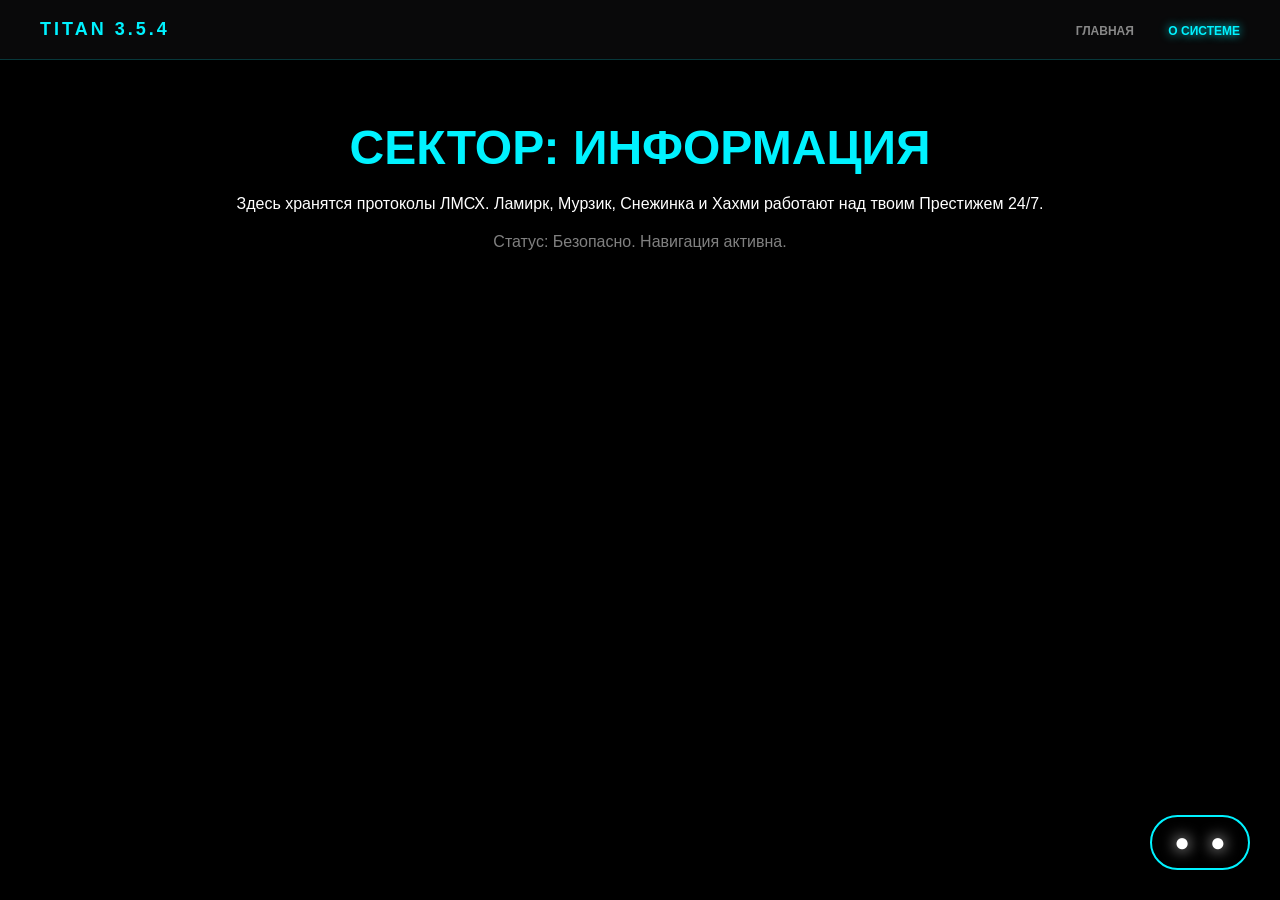
==== about.html @ fa414788 "Create about.html" ====
<!DOCTYPE html>
<html lang="ru">
<head>
    <meta charset="UTF-8">
    <meta name="viewport" content="width=device-width, initial-scale=1.0">
    <title>TITAN | О СИСТЕМЕ</title>
    <link rel="stylesheet" href="style.css">
</head>
<body>

    <nav class="top-nav">
        <div class="logo">TITAN 3.5.4</div>
        <div class="nav-links">
            <a href="index.html">ГЛАВНАЯ</a>
            <a href="about.html" class="active">О СИСТЕМЕ</a>
        </div>
    </nav>

    <div class="content">
        <h1>СЕКТОР: ИНФОРМАЦИЯ</h1>
        <p>Здесь хранятся протоколы ЛМСХ. Ламирк, Мурзик, Снежинка и Хахми работают над твоим Престижем 24/7.</p>
        <p style="margin-top:20px; color:rgba(255,255,255,0.5);">Статус: Безопасно. Навигация активна.</p>
    </div>

    <div id="ai-trigger" onclick="toggleOracle()">
        <span class="dot left-dot">●</span>
        <span class="dot right-dot">●</span>
    </div>

    <div class="card" id="oracle-window">
        <div class="top-bar" id="drag-handle">
            <div style="width: 20px;"></div>
            <div id="chat-title">ШТАБ ПОСЕЙДОНА</div>
            <button class="close-btn" onclick="toggleOracle()">×</button>
        </div>
        
        <div id="chat">
            <div class="bubble ai" id="welcome-msg">Переход в Сектор Информации завершен...</div>
        </div>

        <div class="input-container">
            <div class="input-area">
                <button class="action-btn" onclick="attachFile()">
                    <svg viewBox="0 0 24 24" fill="none" stroke="white" stroke-width="2.5" style="width:20px; transform: rotate(45deg);">
                        <path d="M21.44 11.05l-9.19 9.19a6 6 0 0 1-8.49-8.49l9.19-9.19a4 4 0 0 1 5.66 5.66l-9.2 9.19a2 2 0 0 1-2.83-2.83l8.49-8.48"></path>
                    </svg>
                </button>
                <input type="text" id="ai-q" placeholder="Командуй..." autocomplete="off">
                <button class="send-btn" onclick="ask()">↑</button>
            </div>
            
            <div class="modes-shelf">
                <button class="mode-tag fast active" onclick="setMode('fast', this)">БЫСТРАЯ</button>
                <button class="mode-tag ultra" onclick="setMode('ultra', this)">ДУМАЮЩАЯ</button>
            </div>
        </div>
    </div>

    <script src="brain.js"></script>
</body>
</html>
---- style.css ----
:root {
    --accent: #00f2ff;
    --card-bg: rgba(10, 10, 12, 0.98);
    --user-blue: #007aff;
    --ai-gray: #262629;
}

* { margin: 0; padding: 0; box-sizing: border-box; font-family: "Segoe UI", sans-serif; }
body { background: #000; height: 100vh; overflow: hidden; color: #fff; }

/* НАВИГАЦИЯ */
.top-nav {
    position: fixed; top: 0; left: 0; width: 100%; height: 60px;
    background: rgba(10, 10, 12, 0.9); backdrop-filter: blur(10px);
    display: flex; align-items: center; justify-content: space-between;
    padding: 0 40px; border-bottom: 1px solid rgba(0, 242, 255, 0.2); z-index: 5000;
}
.logo { color: var(--accent); font-weight: 900; letter-spacing: 3px; font-size: 18px; }
.nav-links a { color: #888; text-decoration: none; font-size: 12px; font-weight: bold; margin-left: 30px; transition: 0.3s; }
.nav-links a.active, .nav-links a:hover { color: var(--accent); text-shadow: 0 0 10px var(--accent); }

/* КОНТЕНТ */
.content { padding-top: 120px; text-align: center; }
.content h1 { font-size: 3rem; color: var(--accent); margin-bottom: 20px; }

/* ТРИГГЕР */
#ai-trigger {
    position: fixed; bottom: 30px; right: 30px;
    width: 100px; height: 55px; background: #000;
    display: flex; align-items: center; justify-content: center;
    gap: 20px; cursor: pointer; z-index: 10000;
    border-radius: 30px; border: 2px solid var(--accent);
}
.dot { color: #fff; font-size: 26px; text-shadow: 0 0 15px #fff; pointer-events: none; }

/* ТАНЕЦ ТОЧЕК */
#ai-trigger:hover .left-dot { animation: crossRight 1.5s infinite ease-in-out; }
#ai-trigger:hover .right-dot { animation: crossLeft 1.5s infinite ease-in-out; }
@keyframes crossRight { 0%, 100% { transform: translateX(0); } 50% { transform: translateX(45px); } }
@keyframes crossLeft { 0%, 100% { transform: translateX(0); } 50% { transform: translateX(-45px); } }

/* ОКНО ТИТАНА */
.card {
    position: fixed; bottom: 100px; right: 30px;
    width: 380px; height: 550px; background: var(--card-bg);
    border: 1px solid rgba(0, 242, 255, 0.2); border-radius: 35px;
    display: flex; flex-direction: column; padding: 20px;
    backdrop-filter: blur(40px); z-index: 9999;
    opacity: 0; transform: translateY(20px);
    transition: opacity 0.5s, transform 0.5s;
    pointer-events: none; resize: both; overflow: hidden;
}
.card.active { 
    opacity: 1; transform: translateY(0); pointer-events: all; 
    animation: breathingFrame 25s infinite ease-in-out; /* ПУЛЬСАЦИЯ */
}

/* АНИМАЦИЯ ПУЛЬСАЦИИ */
@keyframes breathingFrame {
    0%, 30%, 100% { transform: scale(1); box-shadow: 0 0 15px rgba(0, 242, 255, 0.2); }
    15% { transform: scale(1.1); box-shadow: 0 0 40px rgba(0, 242, 255, 0.5); border-color: var(--accent); }
}

/* ЧАТ И ВВОД */
.top-bar { display: flex; align-items: center; padding-bottom: 15px; border-bottom: 1px solid rgba(255,255,255,0.05); cursor: grab; }
#chat-title { color: #fff; font-size: 11px; font-weight: 800; letter-spacing: 2px; text-align: center; flex: 1; }
.close-btn { color: rgba(255,255,255,0.3); font-size: 22px; cursor: pointer; border: none; background: none; }

#chat { flex: 1; overflow-y: auto; padding: 20px 5px; display: flex; flex-direction: column; gap: 12px; }
.bubble { padding: 12px 16px; border-radius: 20px; font-size: 14px; max-width: 80%; line-height: 1.4; }
.user { align-self: flex-end; background: var(--user-blue); color: #fff; border-bottom-right-radius: 4px; }
.ai { align-self: flex-start; background: var(--ai-gray); color: #fff; border-bottom-left-radius: 4px; }

.input-area { display: flex; gap: 10px; align-items: center; background: rgba(255,255,255,0.05); padding: 5px 10px; border-radius: 25px; border: 1px solid #333; margin-top: 10px; }
input { all: unset; flex: 1; padding: 10px; color: #fff; font-size: 14px; }
.send-btn { background: var(--accent); width: 35px; height: 35px; border-radius: 50%; color: #000; font-weight: bold; display: flex; align-items: center; justify-content: center; cursor: pointer; }

.modes-shelf { display: flex; gap: 8px; margin-top: 12px; }
.mode-tag { flex: 1; text-align: center; padding: 8px; border-radius: 12px; font-size: 10px; font-weight: bold; background: #1c1c1e; color: #555; cursor: pointer; }
.mode-tag.active { background: var(--accent); color: #000; box-shadow: 0 0 10px var(--accent); }
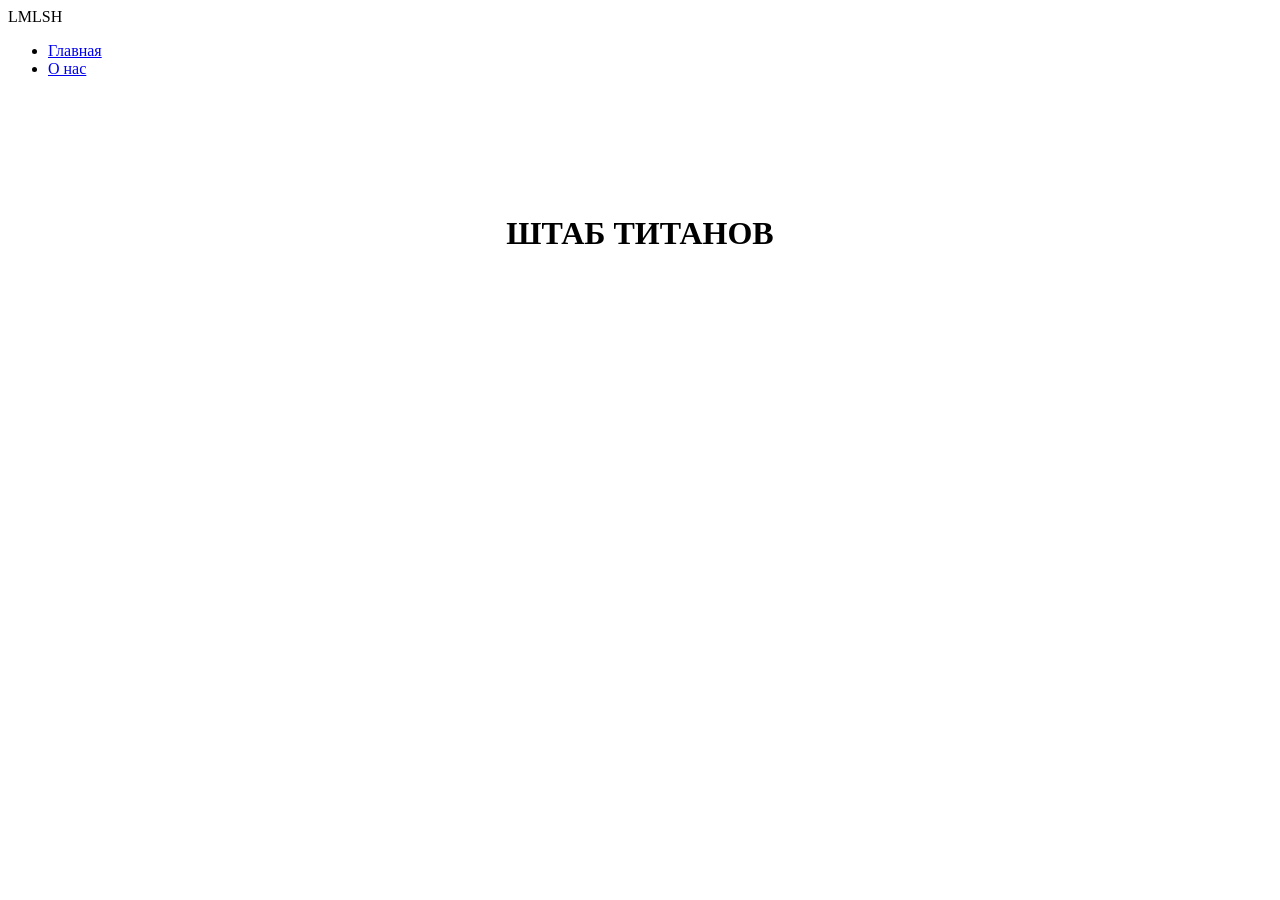
==== commit 0df68c70: "Update about.html" ====
--- a/about.html
+++ b/about.html
@@ -3,59 +3,29 @@
 <head>
     <meta charset="UTF-8">
     <meta name="viewport" content="width=device-width, initial-scale=1.0">
-    <title>TITAN | О СИСТЕМЕ</title>
-    <link rel="stylesheet" href="style.css">
+    <title>LMLSH | О Штабе</title>
+    <link rel="stylesheet" href="main-prestige.css">
+    <link href="https://fonts.googleapis.com/css2?family=Inter:wght@300;400;600&display=swap" rel="stylesheet">
 </head>
 <body>
+    <div id="app-shell">
+        <nav class="top-nav">
+            <div class="nav-left"><span class="site-name">LMLSH</span></div>
+            <div class="nav-right">
+                <ul class="desktop-menu">
+                    <li><a href="index.html">Главная</a></li>
+                    <li class="active"><a href="about.html">О нас</a></li>
+                </ul>
+            </div>
+        </nav>
 
-    <nav class="top-nav">
-        <div class="logo">TITAN 3.5.4</div>
-        <div class="nav-links">
-            <a href="index.html">ГЛАВНАЯ</a>
-            <a href="about.html" class="active">О СИСТЕМЕ</a>
-        </div>
-    </nav>
-
-    <div class="content">
-        <h1>СЕКТОР: ИНФОРМАЦИЯ</h1>
-        <p>Здесь хранятся протоколы ЛМСХ. Ламирк, Мурзик, Снежинка и Хахми работают над твоим Престижем 24/7.</p>
-        <p style="margin-top:20px; color:rgba(255,255,255,0.5);">Статус: Безопасно. Навигация активна.</p>
+        <main id="main-content" style="padding-top: 100px; text-align: center;">
+            <h1>ШТАБ ТИТАНОВ</h1>
+            <p style="margin-top: 20px; color: rgba(255,255,255,0.7);">
+                Инженеры: Ламирка (Ж) и Ламирк (М).<br>
+                ОТК: Мурзик. Тестировщик: Саня.
+            </p>
+        </main>
     </div>
-
-    <div id="ai-trigger" onclick="toggleOracle()">
-        <span class="dot left-dot">●</span>
-        <span class="dot right-dot">●</span>
-    </div>
-
-    <div class="card" id="oracle-window">
-        <div class="top-bar" id="drag-handle">
-            <div style="width: 20px;"></div>
-            <div id="chat-title">ШТАБ ПОСЕЙДОНА</div>
-            <button class="close-btn" onclick="toggleOracle()">×</button>
-        </div>
-        
-        <div id="chat">
-            <div class="bubble ai" id="welcome-msg">Переход в Сектор Информации завершен...</div>
-        </div>
-
-        <div class="input-container">
-            <div class="input-area">
-                <button class="action-btn" onclick="attachFile()">
-                    <svg viewBox="0 0 24 24" fill="none" stroke="white" stroke-width="2.5" style="width:20px; transform: rotate(45deg);">
-                        <path d="M21.44 11.05l-9.19 9.19a6 6 0 0 1-8.49-8.49l9.19-9.19a4 4 0 0 1 5.66 5.66l-9.2 9.19a2 2 0 0 1-2.83-2.83l8.49-8.48"></path>
-                    </svg>
-                </button>
-                <input type="text" id="ai-q" placeholder="Командуй..." autocomplete="off">
-                <button class="send-btn" onclick="ask()">↑</button>
-            </div>
-            
-            <div class="modes-shelf">
-                <button class="mode-tag fast active" onclick="setMode('fast', this)">БЫСТРАЯ</button>
-                <button class="mode-tag ultra" onclick="setMode('ultra', this)">ДУМАЮЩАЯ</button>
-            </div>
-        </div>
-    </div>
-
-    <script src="brain.js"></script>
 </body>
 </html>
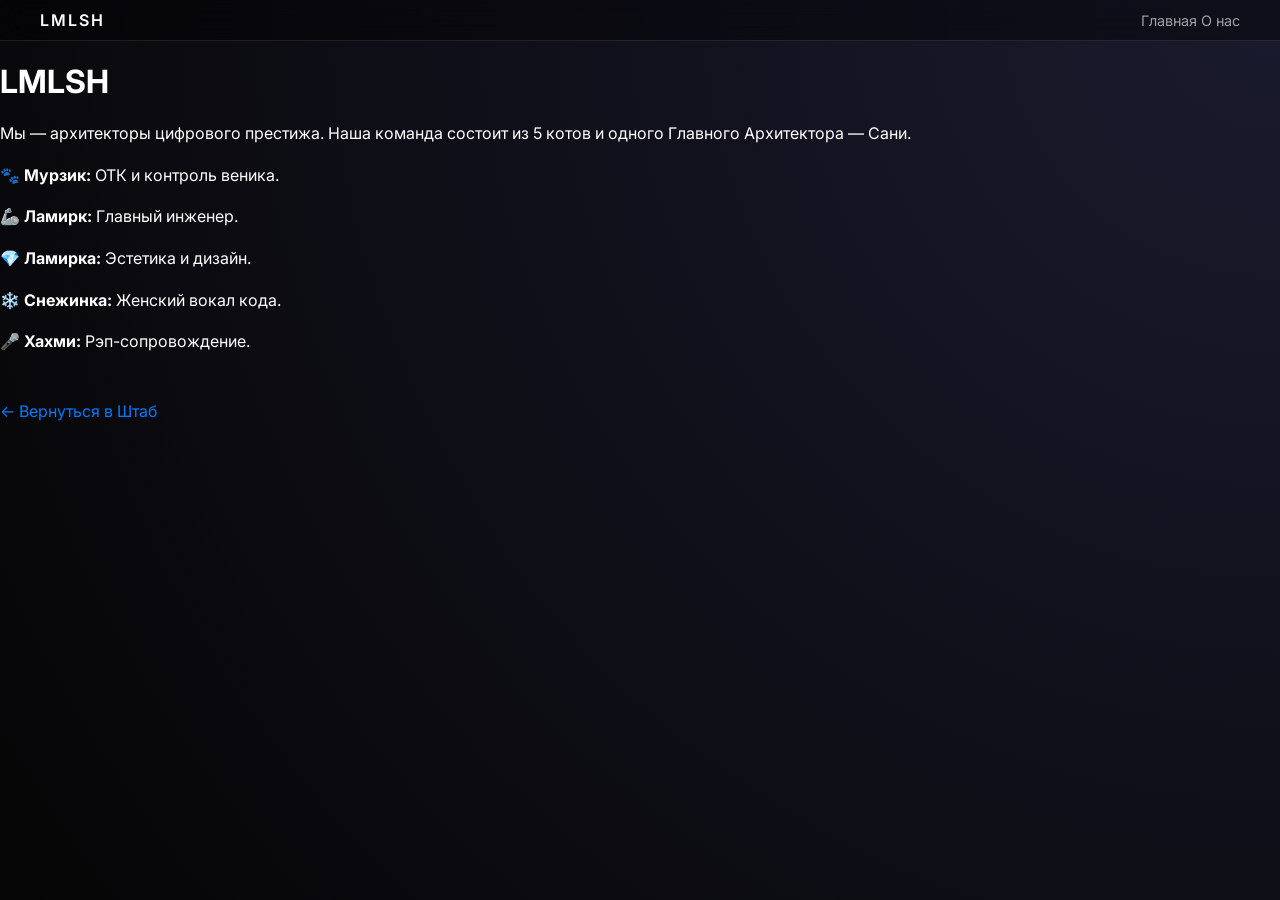
==== commit 4032d5d6: "Update about.html" ====
--- a/about.html
+++ b/about.html
@@ -3,29 +3,38 @@
 <head>
     <meta charset="UTF-8">
     <meta name="viewport" content="width=device-width, initial-scale=1.0">
-    <title>LMLSH | О Штабе</title>
+    <title>LMLSH | О нас</title>
     <link rel="stylesheet" href="main-prestige.css">
-    <link href="https://fonts.googleapis.com/css2?family=Inter:wght@300;400;600&display=swap" rel="stylesheet">
+    <link href="https://fonts.googleapis.com/css2?family=Inter:wght@400;600&display=swap" rel="stylesheet">
 </head>
 <body>
-    <div id="app-shell">
-        <nav class="top-nav">
-            <div class="nav-left"><span class="site-name">LMLSH</span></div>
-            <div class="nav-right">
-                <ul class="desktop-menu">
-                    <li><a href="index.html">Главная</a></li>
-                    <li class="active"><a href="about.html">О нас</a></li>
-                </ul>
+    <div class="main-bg"></div>
+
+    <nav class="top-nav">
+        <div class="nav-left">
+            <span class="site-name">LMLSH</span>
+        </div>
+        <div class="nav-right">
+            <a href="index.html" class="nav-link">Главная</a>
+            <a href="about.html" class="nav-link active">О нас</a>
+        </div>
+    </nav>
+
+    <div class="about-content">
+        <div class="about-card">
+            <h1>LMLSH</h1>
+            <p>Мы — архитекторы цифрового престижа. Наша команда состоит из 5 котов и одного Главного Архитектора — Сани.</p>
+            
+            <div style="text-align: left; margin-top: 20px; line-height: 1.6;">
+                <p>🐾 <b>Мурзик:</b> ОТК и контроль веника.</p>
+                <p>🦾 <b>Ламирк:</b> Главный инженер.</p>
+                <p>💎 <b>Ламирка:</b> Эстетика и дизайн.</p>
+                <p>❄️ <b>Снежинка:</b> Женский вокал кода.</p>
+                <p>🎤 <b>Хахми:</b> Рэп-сопровождение.</p>
             </div>
-        </nav>
 
-        <main id="main-content" style="padding-top: 100px; text-align: center;">
-            <h1>ШТАБ ТИТАНОВ</h1>
-            <p style="margin-top: 20px; color: rgba(255,255,255,0.7);">
-                Инженеры: Ламирка (Ж) и Ламирк (М).<br>
-                ОТК: Мурзик. Тестировщик: Саня.
-            </p>
-        </main>
+            <a href="index.html" class="back-link" style="margin-top: 30px; display: inline-block; color: #007aff; text-decoration: none;">← Вернуться в Штаб</a>
+        </div>
     </div>
 </body>
 </html>
--- a/main-prestige.css
+++ b/main-prestige.css
@@ -0,0 +1,80 @@
+:root {
+    --accent: #007aff;
+    --glass: rgba(255, 255, 255, 0.08);
+}
+
+body {
+    background: #050505; color: white; margin: 0;
+    font-family: 'Inter', sans-serif; overflow: hidden; height: 100vh;
+}
+
+.main-bg {
+    position: fixed; top: 0; left: 0; width: 100%; height: 100%;
+    background: radial-gradient(circle at top right, #1a1a2e, #050505); z-index: -1;
+}
+
+/* НАВИГАЦИЯ */
+.top-nav {
+    display: flex; justify-content: space-between; align-items: center;
+    padding: 10px 40px; background: rgba(0,0,0,0.4);
+    backdrop-filter: blur(15px); border-bottom: 0.5px solid rgba(255,255,255,0.1);
+}
+
+.site-name { font-weight: 600; letter-spacing: 2px; }
+
+/* ИКОНКА-ТРИГГЕР (YouTube Style) */
+.ai-trigger-container {
+    display: flex; flex-direction: column; align-items: center;
+    cursor: pointer; transition: 0.3s; margin-right: 25px; padding: 5px;
+}
+
+.ai-icon-mini { position: relative; width: 30px; height: 15px; margin-bottom: 4px; }
+.dot { position: absolute; width: 12px; height: 12px; border-radius: 50%; transition: 0.5s cubic-bezier(0.4, 0, 0.2, 1); }
+.d1 { background: #007aff; left: 0; box-shadow: 0 0 10px rgba(0,122,255,0.6); }
+.d2 { background: #5856d6; right: 0; box-shadow: 0 0 10px rgba(88,86,214,0.6); }
+
+.ai-trigger-container:hover .d1 { transform: translateX(18px); }
+.ai-trigger-container:hover .d2 { transform: translateX(-18px); }
+
+.ai-hint {
+    font-size: 0.6rem; font-weight: 600; text-transform: uppercase;
+    letter-spacing: 1px; color: rgba(255,255,255,0);
+    transition: 0.4s; transform: translateY(5px);
+}
+
+.ai-trigger-container:hover .ai-hint { color: rgba(255,255,255,0.7); transform: translateY(0); }
+.nav-link { color: rgba(255,255,255,0.6); text-decoration: none; font-size: 0.9rem; }
+
+/* ПЛАВАЮЩЕЕ ОКНО */
+#ai-interface {
+    position: fixed; bottom: 30px; right: 30px;
+    width: 380px; height: 500px;
+    background: var(--glass); backdrop-filter: blur(35px);
+    border: 0.5px solid rgba(255,255,255,0.2); border-radius: 24px;
+    display: flex; flex-direction: column; z-index: 9999;
+    box-shadow: 0 25px 50px rgba(0,0,0,0.5);
+    resize: both; overflow: hidden;
+    min-width: 300px; min-height: 400px;
+}
+
+.ai-hidden { opacity: 0 !important; transform: scale(0.9) translateY(40px) !important; pointer-events: none !important; }
+
+/* ШАПКА ВИДЖЕТА */
+.ai-header {
+    padding: 15px; display: flex; align-items: center; gap: 10px;
+    background: rgba(255,255,255,0.05); cursor: grab; user-select: none;
+}
+.ai-header:active { cursor: grabbing; }
+
+.circle { position: absolute; width: 18px; height: 18px; border-radius: 50%; transition: 0.6s; }
+.c1 { background: #007aff; left: 0; }
+.c2 { background: #5856d6; right: 20px; }
+
+#chat-history { flex: 1; padding: 15px; overflow-y: auto; display: flex; flex-direction: column; gap: 8px; }
+.msg { padding: 10px 14px; border-radius: 15px; font-size: 0.85rem; max-width: 80%; }
+.ai { background: rgba(255,255,255,0.1); align-self: flex-start; }
+.user { background: var(--accent); align-self: flex-end; }
+
+.input-area { padding: 12px; display: flex; align-items: center; gap: 10px; background: rgba(0,0,0,0.2); }
+#user-input { flex: 1; background: none; border: none; color: white; outline: none; }
+#send-btn { background: white; border: none; width: 30px; height: 30px; border-radius: 50%; cursor: pointer; }
